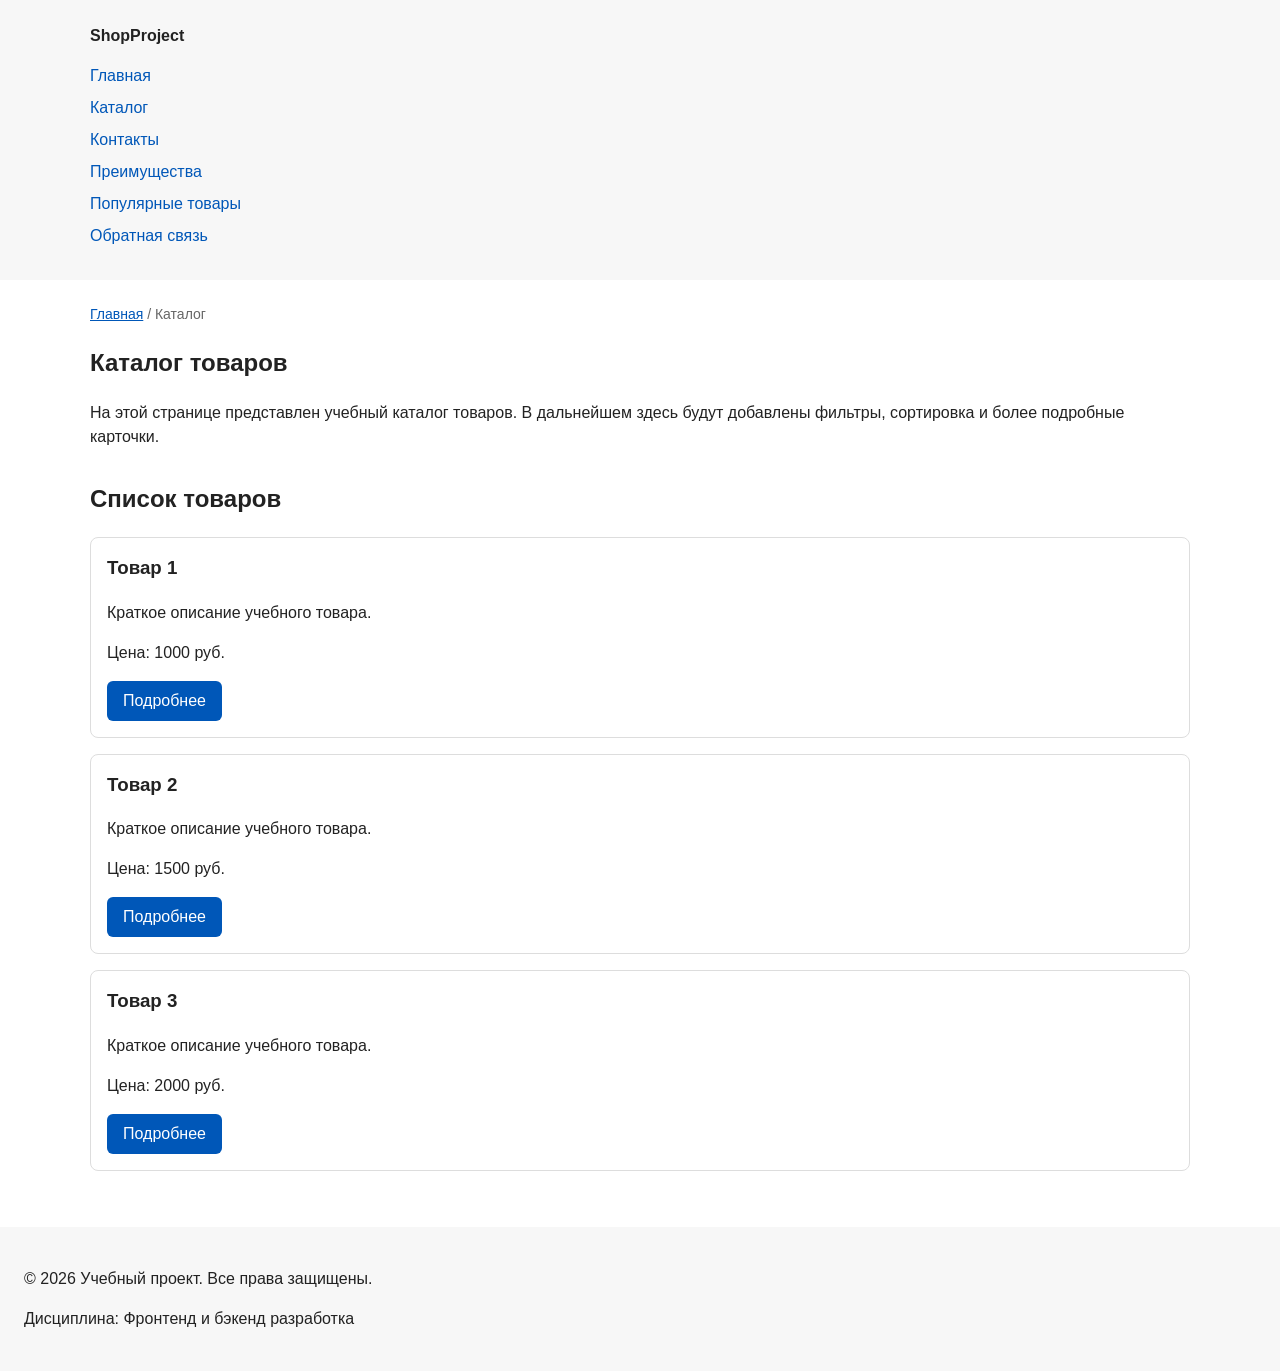
==== catalog.html @ c86d5896 "feat: add multi-page structure navigation and anchors" ====
<!DOCTYPE html>
<html lang="ru">
<head>
  <meta charset="UTF-8">
  <meta name="viewport" content="width=device-width, initial-scale=1.0">
  <meta name="description" content="Каталог товаров учебного интернет-магазина.">
  <meta property="og:type" content="website">
  <meta property="og:title" content="Каталог товаров — Учебный интернет-магазин">
  <meta property="og:description" content="Каталог товаров учебного интернет-магазина.">
  <meta property="og:image" content="https://artrrrr.github.io/kr1-html-css-shop/images/preview.png">
  <title>Каталог товаров — Учебный интернет-магазин</title>
  <link rel="stylesheet" href="css/style.css">
</head>
<body>
  <header>
    <div class="site-header">
      <a class="site-logo" href="index.html">ShopProject</a>

      <nav class="site-nav" aria-label="Основная навигация">
        <ul class="site-nav__list">
          <li><a href="index.html">Главная</a></li>
          <li><a href="catalog.html">Каталог</a></li>
          <li><a href="contacts.html">Контакты</a></li>
          <li><a href="index.html#advantages">Преимущества</a></li>
          <li><a href="index.html#popular">Популярные товары</a></li>
          <li><a href="index.html#contacts">Обратная связь</a></li>
        </ul>
      </nav>
    </div>
  </header>

  <main>
    <nav class="breadcrumbs" aria-label="Хлебные крошки">
      <a href="index.html">Главная</a>
      <span>Каталог</span>
    </nav>

    <section class="section">
      <h1>Каталог товаров</h1>
      <p>
        На этой странице представлен учебный каталог товаров.
        В дальнейшем здесь будут добавлены фильтры, сортировка и более
        подробные карточки.
      </p>
    </section>

    <section class="section">
      <h2>Список товаров</h2>

      <article class="product-card">
        <h3>Товар 1</h3>
        <p>Краткое описание учебного товара.</p>
        <p>Цена: 1000 руб.</p>
        <a class="button" href="index.html#popular">Подробнее</a>
      </article>

      <article class="product-card">
        <h3>Товар 2</h3>
        <p>Краткое описание учебного товара.</p>
        <p>Цена: 1500 руб.</p>
        <a class="button" href="index.html#popular">Подробнее</a>
      </article>

      <article class="product-card">
        <h3>Товар 3</h3>
        <p>Краткое описание учебного товара.</p>
        <p>Цена: 2000 руб.</p>
        <a class="button" href="index.html#popular">Подробнее</a>
      </article>
    </section>
  </main>

  <footer>
    <p>&copy; 2026 Учебный проект. Все права защищены.</p>
    <p>Дисциплина: Фронтенд и бэкенд разработка</p>
  </footer>
</body>
</html>
---- css/style.css ----
/* ===============================
   1. Переменные проекта
   =============================== */

:root {
  /* Основные цвета проекта */
  --color-bg: #ffffff;
  --color-text: #222222;
  --color-muted: #666666;
  --color-primary: #0057b8;
  --color-primary-dark: #003f86;
  --color-border: #dddddd;
  --color-surface: #f7f7f7;
  --color-surface-accent: #eef5ff;
  --color-danger: #b00020;
  --color-success: #168a2f;
  --color-success-bg: #eefaf0;
  --color-white: #ffffff;

  /* Отступы */
  --space-xs: 4px;
  --space-sm: 8px;
  --space-md: 16px;
  --space-lg: 24px;
  --space-xl: 32px;

  /* Скругления */
  --radius-sm: 6px;
  --radius-md: 8px;
  --radius-lg: 12px;

  /* Размеры */
  --container-width: 1100px;
}

/* ===============================
   2. Базовые стили
   =============================== */

/*
  Универсальное правило для всех элементов.
  border-box делает расчёт размеров более понятным:
  width включает content, padding и border.
*/
* {
  box-sizing: border-box;
}

/*
  Убираем стандартный внешний отступ браузера у body.
  Цвета текста и фона берутся из переменных.
*/
body {
  margin: 0;
  font-family: Arial, sans-serif;
  line-height: 1.5;
  color: var(--color-text);
  background-color: var(--color-bg);
}

/*
  Внутренние отступы основных областей страницы
  задаются по единой шкале отступов.
*/
header,
main,
footer {
  padding: var(--space-lg);
}

/*
  Шапка и подвал используют нейтральный фон.
*/
header {
  background-color: var(--color-surface);
}

footer {
  background-color: var(--color-surface);
}

/*
  Плавная прокрутка к якорям.
*/
html {
  scroll-behavior: smooth;
}

/*
  Подсветка элемента, к которому выполнен переход по якорной ссылке.
*/
:target {
  outline: 2px dashed var(--color-primary);
  outline-offset: 4px;
}

/* ===============================
   3. Общие элементы интерфейса
   =============================== */

a {
  color: var(--color-primary);
}

a:hover {
  color: var(--color-primary-dark);
}

a:focus-visible {
  outline: 2px solid var(--color-primary);
  outline-offset: 3px;
}

/*
  Кнопка: используется для ссылок-кнопок и элементов button.
*/
.button {
  display: inline-block;
  padding: var(--space-sm) var(--space-md);
  color: var(--color-white);
  background-color: var(--color-primary);
  text-decoration: none;
  border: none;
  border-radius: var(--radius-sm);
  font: inherit;
  cursor: pointer;
}

.button:hover {
  color: var(--color-white);
  background-color: var(--color-primary-dark);
}

.button:focus-visible {
  outline: 2px solid var(--color-primary);
  outline-offset: 3px;
}

.button:disabled {
  opacity: 0.6;
  cursor: not-allowed;
}

/* ===============================
   4. Компоненты страницы
   =============================== */

/*
  Ограничиваем ширину содержимого шапки.
*/
.site-header {
  max-width: var(--container-width);
  margin: 0 auto;
}

/*
  Текстовый логотип.
*/
.site-logo {
  font-weight: bold;
  text-decoration: none;
  color: var(--color-text);
}

/*
  Убираем стандартные отступы и маркеры списка навигации.
*/
.site-nav__list {
  padding: 0;
  margin: var(--space-md) 0 0;
  list-style: none;
}

.site-nav__list li {
  margin-bottom: var(--space-sm);
}

.site-nav__list a {
  color: var(--color-primary);
  text-decoration: none;
}

.site-nav__list a:hover {
  color: var(--color-primary-dark);
  text-decoration: underline;
}

/*
  Хлебные крошки на внутренних страницах.
*/
.breadcrumbs {
  max-width: var(--container-width);
  margin: 0 auto var(--space-md);
  font-size: 14px;
  color: var(--color-muted);
}

.breadcrumbs a {
  color: var(--color-primary);
}

.breadcrumbs span::before {
  content: " / ";
  color: var(--color-muted);
}

/*
  Hero-блок — первый крупный блок страницы.
*/
.hero {
  max-width: var(--container-width);
  margin: 0 auto var(--space-xl);
  padding: var(--space-xl) var(--space-lg);
  background-color: var(--color-surface-accent);
  border-radius: var(--radius-lg);
}

/*
  Общий класс для разделов страницы.
*/
.section {
  max-width: var(--container-width);
  margin: 0 auto var(--space-xl);
}

.section h2 {
  margin-top: 0;
}

/*
  Карточка товара.
*/
.product-card {
  margin-bottom: var(--space-md);
  padding: var(--space-md);
  border: 1px solid var(--color-border);
  border-radius: var(--radius-md);
  background-color: var(--color-bg);
}

.product-card:hover {
  border-color: var(--color-primary);
}

.product-card h3 {
  margin-top: 0;
}

/*
  Дополнительный информационный блок.
*/
.aside-info {
  max-width: var(--container-width);
  margin: 0 auto var(--space-xl);
  padding: var(--space-md);
  border-left: 4px solid var(--color-primary);
  background-color: var(--color-surface);
}

/* ===============================
   5. Форма и модальное окно
   =============================== */

.order-dialog {
  width: min(100% - 32px, 560px);
  padding: var(--space-lg);
  border: none;
  border-radius: var(--radius-lg);
}

.order-dialog::backdrop {
  background-color: rgba(0, 0, 0, 0.5);
}

.form-field {
  margin-bottom: var(--space-md);
}

.form-field label {
  display: block;
  margin-bottom: var(--space-xs);
}

.form-field input,
.form-field select,
.form-field textarea {
  width: 100%;
  padding: 10px 12px;
  border: 1px solid var(--color-border);
  border-radius: var(--radius-sm);
  font: inherit;
}

.form-field input[type="checkbox"] {
  width: auto;
}

.form-field small {
  display: block;
  margin-top: var(--space-xs);
  color: var(--color-muted);
}

/*
  Состояния полей формы.
*/
.form-field input:hover,
.form-field select:hover,
.form-field textarea:hover {
  border-color: var(--color-primary);
}

.form-field input:focus-visible,
.form-field select:focus-visible,
.form-field textarea:focus-visible,
.form-actions button:focus-visible {
  outline: 2px solid var(--color-primary);
  outline-offset: 3px;
}

/*
  Поля с ошибками: aria-invalid добавляется из js/main.js.
*/
[aria-invalid="true"] {
  border-color: var(--color-danger);
}

/*
  Кнопки формы.
*/
.form-actions {
  display: flex;
  gap: var(--space-sm);
  margin-top: var(--space-lg);
}

.form-actions button {
  padding: var(--space-sm) var(--space-md);
  border: 1px solid var(--color-primary);
  border-radius: var(--radius-sm);
  font: inherit;
  color: var(--color-primary);
  background-color: var(--color-white);
  cursor: pointer;
}

.form-actions button:hover {
  background-color: var(--color-surface-accent);
}

.form-actions button[type="submit"] {
  color: var(--color-white);
  background-color: var(--color-primary);
}

.form-actions button[type="submit"]:hover {
  background-color: var(--color-primary-dark);
}

.form-actions button:disabled {
  opacity: 0.6;
  cursor: not-allowed;
}

/*
  Сообщение об успешной отправке.
*/
.success-message {
  max-width: var(--container-width);
  margin: var(--space-lg) auto;
  padding: var(--space-md);
  border-left: 4px solid var(--color-success);
  background-color: var(--color-success-bg);
}
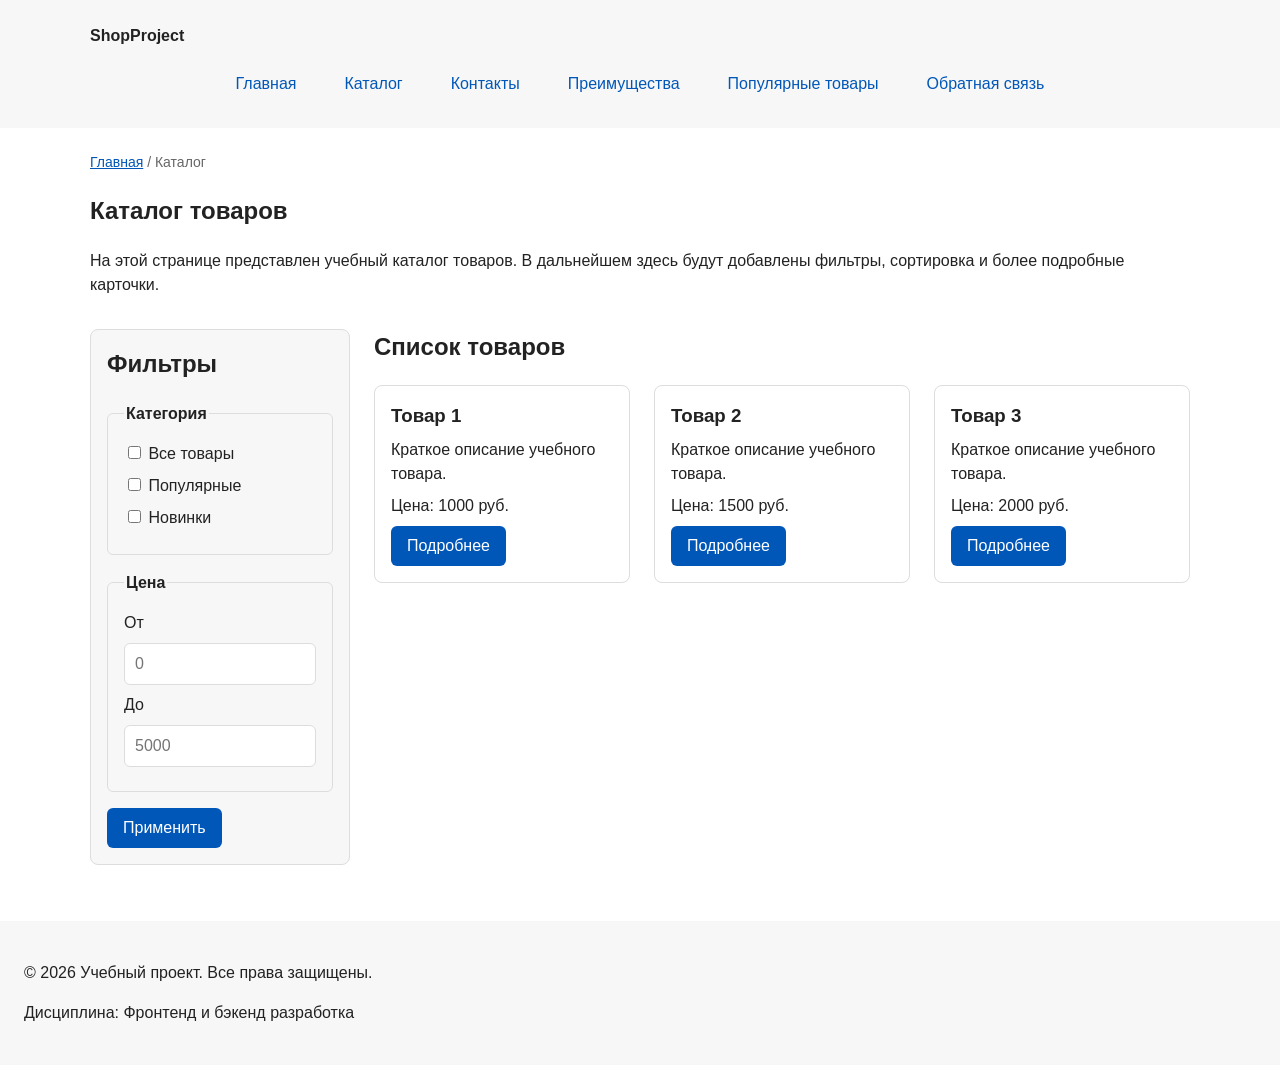
==== commit cf26bf4f: "feat: add flex navigation and grid catalog layout" ====
--- a/catalog.html
+++ b/catalog.html
@@ -44,29 +44,70 @@
       </p>
     </section>
 
-    <section class="section">
-      <h2>Список товаров</h2>
+    <section class="catalog-layout">
+      <aside class="catalog-filters">
+        <h2>Фильтры</h2>
 
-      <article class="product-card">
-        <h3>Товар 1</h3>
-        <p>Краткое описание учебного товара.</p>
-        <p>Цена: 1000 руб.</p>
-        <a class="button" href="index.html#popular">Подробнее</a>
-      </article>
+        <form class="filters-form" action="#" method="get">
+          <fieldset>
+            <legend>Категория</legend>
 
-      <article class="product-card">
-        <h3>Товар 2</h3>
-        <p>Краткое описание учебного товара.</p>
-        <p>Цена: 1500 руб.</p>
-        <a class="button" href="index.html#popular">Подробнее</a>
-      </article>
+            <label>
+              <input type="checkbox" name="category" value="all">
+              Все товары
+            </label>
 
-      <article class="product-card">
-        <h3>Товар 3</h3>
-        <p>Краткое описание учебного товара.</p>
-        <p>Цена: 2000 руб.</p>
-        <a class="button" href="index.html#popular">Подробнее</a>
-      </article>
+            <label>
+              <input type="checkbox" name="category" value="popular">
+              Популярные
+            </label>
+
+            <label>
+              <input type="checkbox" name="category" value="new">
+              Новинки
+            </label>
+          </fieldset>
+
+          <fieldset>
+            <legend>Цена</legend>
+
+            <label for="price-from">От</label>
+            <input id="price-from" name="price-from" type="number" min="0" placeholder="0">
+
+            <label for="price-to">До</label>
+            <input id="price-to" name="price-to" type="number" min="0" placeholder="5000">
+          </fieldset>
+
+          <button class="button" type="submit">Применить</button>
+        </form>
+      </aside>
+
+      <section class="catalog-products">
+        <h2>Список товаров</h2>
+
+        <div class="products-grid">
+          <article class="product-card">
+            <h3>Товар 1</h3>
+            <p>Краткое описание учебного товара.</p>
+            <p>Цена: 1000 руб.</p>
+            <a class="button" href="index.html#popular">Подробнее</a>
+          </article>
+
+          <article class="product-card">
+            <h3>Товар 2</h3>
+            <p>Краткое описание учебного товара.</p>
+            <p>Цена: 1500 руб.</p>
+            <a class="button" href="index.html#popular">Подробнее</a>
+          </article>
+
+          <article class="product-card">
+            <h3>Товар 3</h3>
+            <p>Краткое описание учебного товара.</p>
+            <p>Цена: 2000 руб.</p>
+            <a class="button" href="index.html#popular">Подробнее</a>
+          </article>
+        </div>
+      </section>
     </section>
   </main>
 
--- a/css/style.css
+++ b/css/style.css
@@ -163,26 +163,30 @@
 }
 
 /*
-  Убираем стандартные отступы и маркеры списка навигации.
+  Навигационное меню выстраивается в строку через Flexbox.
 */
 .site-nav__list {
+  display: flex;
+  flex-wrap: wrap;
+  justify-content: center;
+  align-items: center;
+  gap: var(--space-md);
   padding: 0;
   margin: var(--space-md) 0 0;
   list-style: none;
 }
 
-.site-nav__list li {
-  margin-bottom: var(--space-sm);
-}
-
 .site-nav__list a {
+  display: inline-block;
+  padding: var(--space-sm) var(--space-md);
   color: var(--color-primary);
   text-decoration: none;
+  border-radius: var(--radius-sm);
 }
 
 .site-nav__list a:hover {
-  color: var(--color-primary-dark);
-  text-decoration: underline;
+  color: var(--color-white);
+  background-color: var(--color-primary);
 }
 
 /*
@@ -228,10 +232,22 @@
 }
 
 /*
-  Карточка товара.
+  Сетка карточек товаров через CSS Grid.
+*/
+.products-grid {
+  display: grid;
+  grid-template-columns: repeat(3, 1fr);
+  gap: var(--space-lg);
+}
+
+/*
+  Карточка товара: внутренняя структура через Flexbox.
 */
 .product-card {
-  margin-bottom: var(--space-md);
+  display: flex;
+  flex-direction: column;
+  gap: var(--space-sm);
+  margin-bottom: 0;
   padding: var(--space-md);
   border: 1px solid var(--color-border);
   border-radius: var(--radius-md);
@@ -242,8 +258,88 @@
   border-color: var(--color-primary);
 }
 
-.product-card h3 {
+.product-card h3,
+.product-card p {
+  margin: 0;
+}
+
+/*
+  Кнопка прижимается к нижней части карточки.
+*/
+.product-card .button {
+  margin-top: auto;
+  align-self: flex-start;
+}
+
+/*
+  Страница каталога: «фильтры + товары» через CSS Grid.
+*/
+.catalog-layout {
+  max-width: var(--container-width);
+  margin: 0 auto var(--space-xl);
+  display: grid;
+  grid-template-columns: 260px 1fr;
+  grid-template-areas: "filters products";
+  gap: var(--space-lg);
+}
+
+.catalog-filters {
+  grid-area: filters;
+  padding: var(--space-md);
+  border: 1px solid var(--color-border);
+  border-radius: var(--radius-md);
+  background-color: var(--color-surface);
+}
+
+.catalog-filters h2,
+.catalog-products h2 {
   margin-top: 0;
+}
+
+.catalog-products {
+  grid-area: products;
+}
+
+/*
+  Форма фильтров.
+*/
+.filters-form {
+  display: grid;
+  gap: var(--space-md);
+}
+
+.filters-form fieldset {
+  margin: 0;
+  padding: var(--space-md);
+  border: 1px solid var(--color-border);
+  border-radius: var(--radius-sm);
+}
+
+.filters-form legend {
+  font-weight: 700;
+}
+
+.filters-form label {
+  display: block;
+  margin-bottom: var(--space-sm);
+}
+
+.filters-form input[type="number"] {
+  width: 100%;
+  padding: 8px 10px;
+  margin-bottom: var(--space-sm);
+  border: 1px solid var(--color-border);
+  border-radius: var(--radius-sm);
+  font: inherit;
+}
+
+.filters-form input[type="number"]:focus-visible {
+  outline: 2px solid var(--color-primary);
+  outline-offset: 3px;
+}
+
+.filters-form .button {
+  justify-self: start;
 }
 
 /*
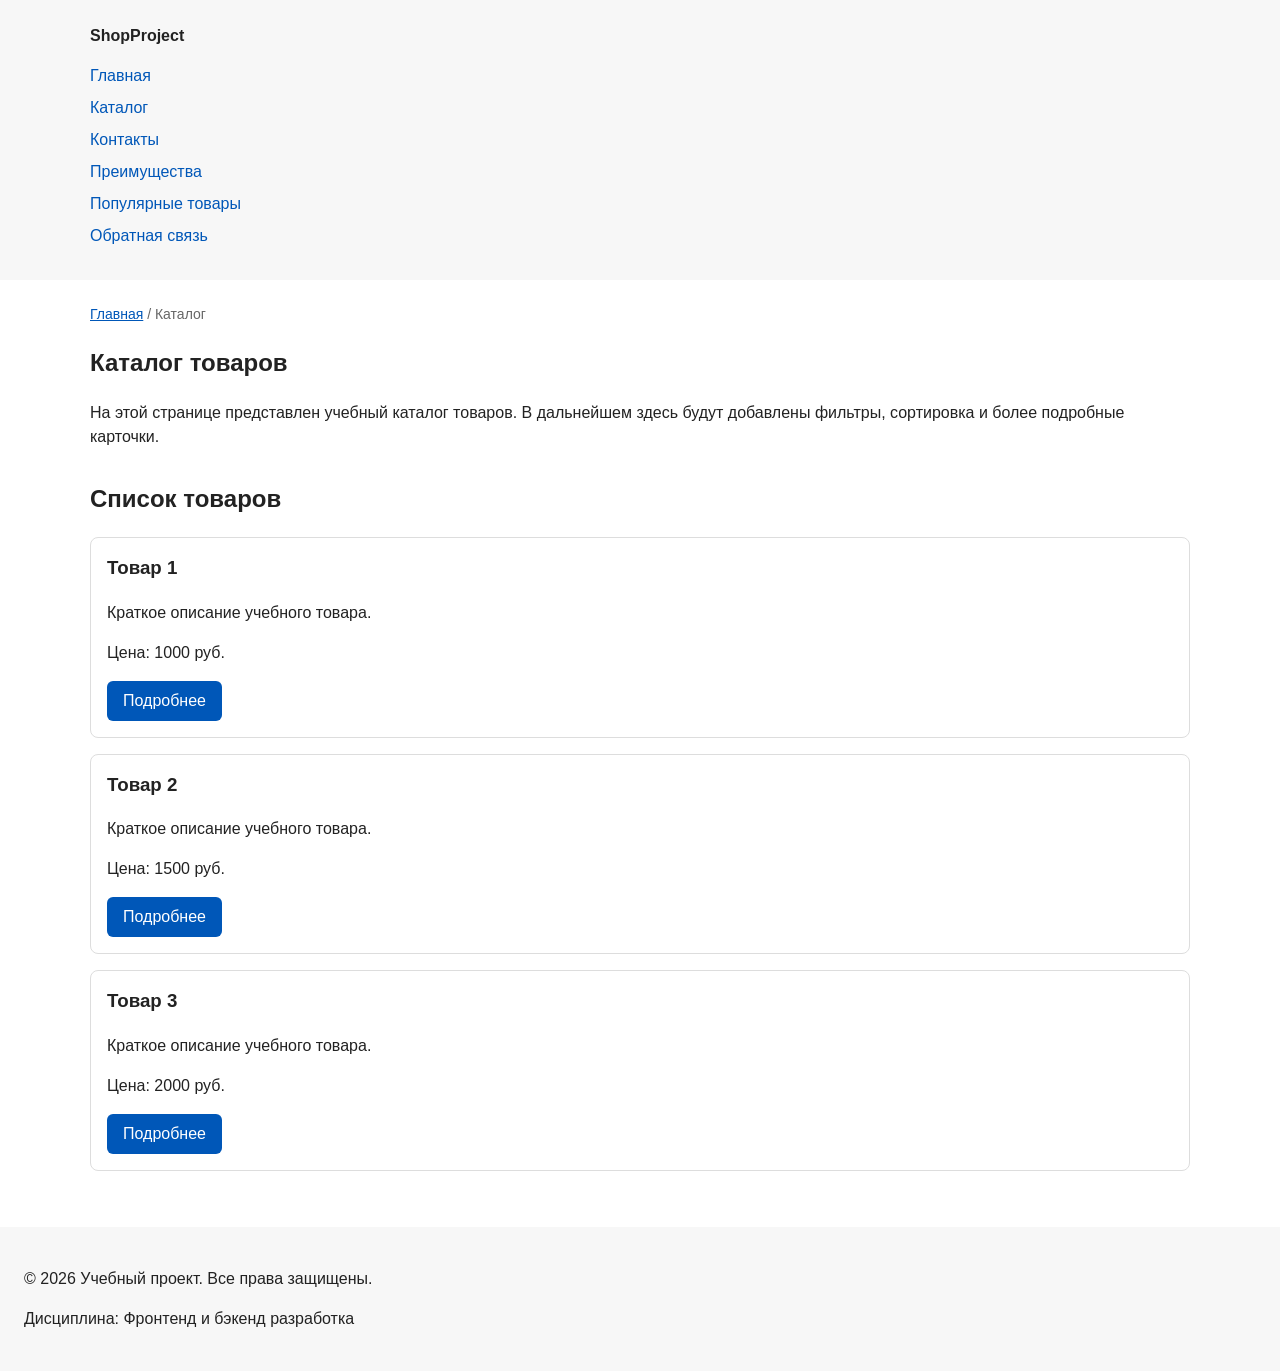
==== commit aaee085b: "Merge pull request #5 from ArtRRRR/feature/multi-page-navigation Add multi-page structure navigation" ====
--- a/catalog.html
+++ b/catalog.html
@@ -44,70 +44,29 @@
       </p>
     </section>
 
-    <section class="catalog-layout">
-      <aside class="catalog-filters">
-        <h2>Фильтры</h2>
+    <section class="section">
+      <h2>Список товаров</h2>
 
-        <form class="filters-form" action="#" method="get">
-          <fieldset>
-            <legend>Категория</legend>
+      <article class="product-card">
+        <h3>Товар 1</h3>
+        <p>Краткое описание учебного товара.</p>
+        <p>Цена: 1000 руб.</p>
+        <a class="button" href="index.html#popular">Подробнее</a>
+      </article>
 
-            <label>
-              <input type="checkbox" name="category" value="all">
-              Все товары
-            </label>
+      <article class="product-card">
+        <h3>Товар 2</h3>
+        <p>Краткое описание учебного товара.</p>
+        <p>Цена: 1500 руб.</p>
+        <a class="button" href="index.html#popular">Подробнее</a>
+      </article>
 
-            <label>
-              <input type="checkbox" name="category" value="popular">
-              Популярные
-            </label>
-
-            <label>
-              <input type="checkbox" name="category" value="new">
-              Новинки
-            </label>
-          </fieldset>
-
-          <fieldset>
-            <legend>Цена</legend>
-
-            <label for="price-from">От</label>
-            <input id="price-from" name="price-from" type="number" min="0" placeholder="0">
-
-            <label for="price-to">До</label>
-            <input id="price-to" name="price-to" type="number" min="0" placeholder="5000">
-          </fieldset>
-
-          <button class="button" type="submit">Применить</button>
-        </form>
-      </aside>
-
-      <section class="catalog-products">
-        <h2>Список товаров</h2>
-
-        <div class="products-grid">
-          <article class="product-card">
-            <h3>Товар 1</h3>
-            <p>Краткое описание учебного товара.</p>
-            <p>Цена: 1000 руб.</p>
-            <a class="button" href="index.html#popular">Подробнее</a>
-          </article>
-
-          <article class="product-card">
-            <h3>Товар 2</h3>
-            <p>Краткое описание учебного товара.</p>
-            <p>Цена: 1500 руб.</p>
-            <a class="button" href="index.html#popular">Подробнее</a>
-          </article>
-
-          <article class="product-card">
-            <h3>Товар 3</h3>
-            <p>Краткое описание учебного товара.</p>
-            <p>Цена: 2000 руб.</p>
-            <a class="button" href="index.html#popular">Подробнее</a>
-          </article>
-        </div>
-      </section>
+      <article class="product-card">
+        <h3>Товар 3</h3>
+        <p>Краткое описание учебного товара.</p>
+        <p>Цена: 2000 руб.</p>
+        <a class="button" href="index.html#popular">Подробнее</a>
+      </article>
     </section>
   </main>
 
--- a/css/style.css
+++ b/css/style.css
@@ -163,30 +163,26 @@
 }
 
 /*
-  Навигационное меню выстраивается в строку через Flexbox.
+  Убираем стандартные отступы и маркеры списка навигации.
 */
 .site-nav__list {
-  display: flex;
-  flex-wrap: wrap;
-  justify-content: center;
-  align-items: center;
-  gap: var(--space-md);
   padding: 0;
   margin: var(--space-md) 0 0;
   list-style: none;
 }
 
+.site-nav__list li {
+  margin-bottom: var(--space-sm);
+}
+
 .site-nav__list a {
-  display: inline-block;
-  padding: var(--space-sm) var(--space-md);
   color: var(--color-primary);
   text-decoration: none;
-  border-radius: var(--radius-sm);
 }
 
 .site-nav__list a:hover {
-  color: var(--color-white);
-  background-color: var(--color-primary);
+  color: var(--color-primary-dark);
+  text-decoration: underline;
 }
 
 /*
@@ -232,22 +228,10 @@
 }
 
 /*
-  Сетка карточек товаров через CSS Grid.
-*/
-.products-grid {
-  display: grid;
-  grid-template-columns: repeat(3, 1fr);
-  gap: var(--space-lg);
-}
-
-/*
-  Карточка товара: внутренняя структура через Flexbox.
+  Карточка товара.
 */
 .product-card {
-  display: flex;
-  flex-direction: column;
-  gap: var(--space-sm);
-  margin-bottom: 0;
+  margin-bottom: var(--space-md);
   padding: var(--space-md);
   border: 1px solid var(--color-border);
   border-radius: var(--radius-md);
@@ -258,88 +242,8 @@
   border-color: var(--color-primary);
 }
 
-.product-card h3,
-.product-card p {
-  margin: 0;
-}
-
-/*
-  Кнопка прижимается к нижней части карточки.
-*/
-.product-card .button {
-  margin-top: auto;
-  align-self: flex-start;
-}
-
-/*
-  Страница каталога: «фильтры + товары» через CSS Grid.
-*/
-.catalog-layout {
-  max-width: var(--container-width);
-  margin: 0 auto var(--space-xl);
-  display: grid;
-  grid-template-columns: 260px 1fr;
-  grid-template-areas: "filters products";
-  gap: var(--space-lg);
-}
-
-.catalog-filters {
-  grid-area: filters;
-  padding: var(--space-md);
-  border: 1px solid var(--color-border);
-  border-radius: var(--radius-md);
-  background-color: var(--color-surface);
-}
-
-.catalog-filters h2,
-.catalog-products h2 {
+.product-card h3 {
   margin-top: 0;
-}
-
-.catalog-products {
-  grid-area: products;
-}
-
-/*
-  Форма фильтров.
-*/
-.filters-form {
-  display: grid;
-  gap: var(--space-md);
-}
-
-.filters-form fieldset {
-  margin: 0;
-  padding: var(--space-md);
-  border: 1px solid var(--color-border);
-  border-radius: var(--radius-sm);
-}
-
-.filters-form legend {
-  font-weight: 700;
-}
-
-.filters-form label {
-  display: block;
-  margin-bottom: var(--space-sm);
-}
-
-.filters-form input[type="number"] {
-  width: 100%;
-  padding: 8px 10px;
-  margin-bottom: var(--space-sm);
-  border: 1px solid var(--color-border);
-  border-radius: var(--radius-sm);
-  font: inherit;
-}
-
-.filters-form input[type="number"]:focus-visible {
-  outline: 2px solid var(--color-primary);
-  outline-offset: 3px;
-}
-
-.filters-form .button {
-  justify-self: start;
 }
 
 /*
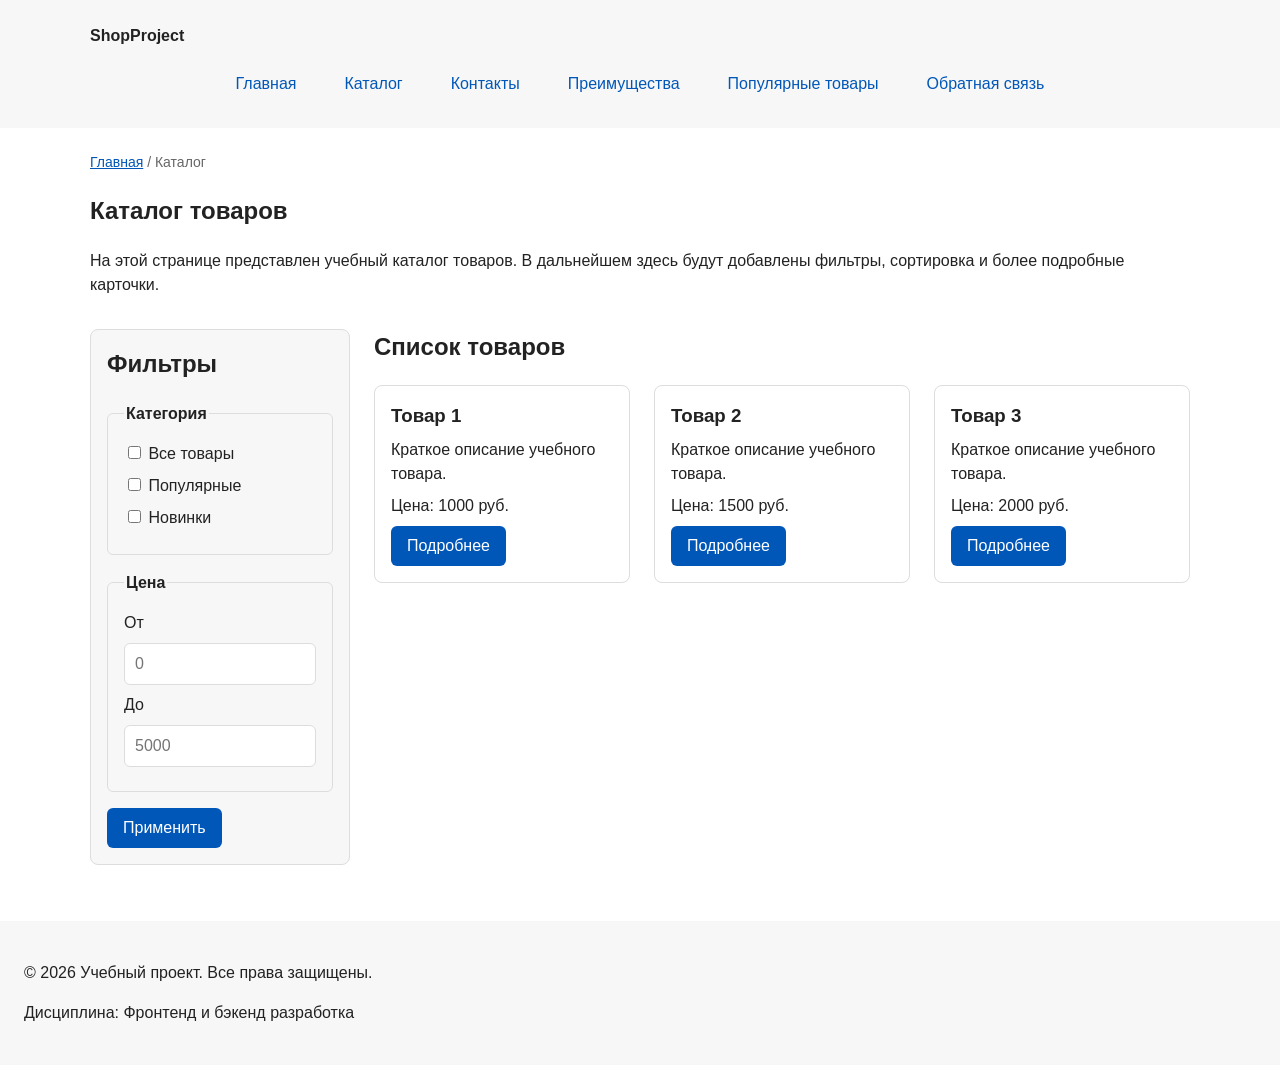
==== commit e1d242ff: "Merge pull request #6 from ArtRRRR/feature/flex-grid-navigation Add flex navigation and grid catalog" ====
--- a/catalog.html
+++ b/catalog.html
@@ -44,29 +44,70 @@
       </p>
     </section>
 
-    <section class="section">
-      <h2>Список товаров</h2>
+    <section class="catalog-layout">
+      <aside class="catalog-filters">
+        <h2>Фильтры</h2>
 
-      <article class="product-card">
-        <h3>Товар 1</h3>
-        <p>Краткое описание учебного товара.</p>
-        <p>Цена: 1000 руб.</p>
-        <a class="button" href="index.html#popular">Подробнее</a>
-      </article>
+        <form class="filters-form" action="#" method="get">
+          <fieldset>
+            <legend>Категория</legend>
 
-      <article class="product-card">
-        <h3>Товар 2</h3>
-        <p>Краткое описание учебного товара.</p>
-        <p>Цена: 1500 руб.</p>
-        <a class="button" href="index.html#popular">Подробнее</a>
-      </article>
+            <label>
+              <input type="checkbox" name="category" value="all">
+              Все товары
+            </label>
 
-      <article class="product-card">
-        <h3>Товар 3</h3>
-        <p>Краткое описание учебного товара.</p>
-        <p>Цена: 2000 руб.</p>
-        <a class="button" href="index.html#popular">Подробнее</a>
-      </article>
+            <label>
+              <input type="checkbox" name="category" value="popular">
+              Популярные
+            </label>
+
+            <label>
+              <input type="checkbox" name="category" value="new">
+              Новинки
+            </label>
+          </fieldset>
+
+          <fieldset>
+            <legend>Цена</legend>
+
+            <label for="price-from">От</label>
+            <input id="price-from" name="price-from" type="number" min="0" placeholder="0">
+
+            <label for="price-to">До</label>
+            <input id="price-to" name="price-to" type="number" min="0" placeholder="5000">
+          </fieldset>
+
+          <button class="button" type="submit">Применить</button>
+        </form>
+      </aside>
+
+      <section class="catalog-products">
+        <h2>Список товаров</h2>
+
+        <div class="products-grid">
+          <article class="product-card">
+            <h3>Товар 1</h3>
+            <p>Краткое описание учебного товара.</p>
+            <p>Цена: 1000 руб.</p>
+            <a class="button" href="index.html#popular">Подробнее</a>
+          </article>
+
+          <article class="product-card">
+            <h3>Товар 2</h3>
+            <p>Краткое описание учебного товара.</p>
+            <p>Цена: 1500 руб.</p>
+            <a class="button" href="index.html#popular">Подробнее</a>
+          </article>
+
+          <article class="product-card">
+            <h3>Товар 3</h3>
+            <p>Краткое описание учебного товара.</p>
+            <p>Цена: 2000 руб.</p>
+            <a class="button" href="index.html#popular">Подробнее</a>
+          </article>
+        </div>
+      </section>
     </section>
   </main>
 
--- a/css/style.css
+++ b/css/style.css
@@ -163,26 +163,30 @@
 }
 
 /*
-  Убираем стандартные отступы и маркеры списка навигации.
+  Навигационное меню выстраивается в строку через Flexbox.
 */
 .site-nav__list {
+  display: flex;
+  flex-wrap: wrap;
+  justify-content: center;
+  align-items: center;
+  gap: var(--space-md);
   padding: 0;
   margin: var(--space-md) 0 0;
   list-style: none;
 }
 
-.site-nav__list li {
-  margin-bottom: var(--space-sm);
-}
-
 .site-nav__list a {
+  display: inline-block;
+  padding: var(--space-sm) var(--space-md);
   color: var(--color-primary);
   text-decoration: none;
+  border-radius: var(--radius-sm);
 }
 
 .site-nav__list a:hover {
-  color: var(--color-primary-dark);
-  text-decoration: underline;
+  color: var(--color-white);
+  background-color: var(--color-primary);
 }
 
 /*
@@ -228,10 +232,22 @@
 }
 
 /*
-  Карточка товара.
+  Сетка карточек товаров через CSS Grid.
+*/
+.products-grid {
+  display: grid;
+  grid-template-columns: repeat(3, 1fr);
+  gap: var(--space-lg);
+}
+
+/*
+  Карточка товара: внутренняя структура через Flexbox.
 */
 .product-card {
-  margin-bottom: var(--space-md);
+  display: flex;
+  flex-direction: column;
+  gap: var(--space-sm);
+  margin-bottom: 0;
   padding: var(--space-md);
   border: 1px solid var(--color-border);
   border-radius: var(--radius-md);
@@ -242,8 +258,88 @@
   border-color: var(--color-primary);
 }
 
-.product-card h3 {
+.product-card h3,
+.product-card p {
+  margin: 0;
+}
+
+/*
+  Кнопка прижимается к нижней части карточки.
+*/
+.product-card .button {
+  margin-top: auto;
+  align-self: flex-start;
+}
+
+/*
+  Страница каталога: «фильтры + товары» через CSS Grid.
+*/
+.catalog-layout {
+  max-width: var(--container-width);
+  margin: 0 auto var(--space-xl);
+  display: grid;
+  grid-template-columns: 260px 1fr;
+  grid-template-areas: "filters products";
+  gap: var(--space-lg);
+}
+
+.catalog-filters {
+  grid-area: filters;
+  padding: var(--space-md);
+  border: 1px solid var(--color-border);
+  border-radius: var(--radius-md);
+  background-color: var(--color-surface);
+}
+
+.catalog-filters h2,
+.catalog-products h2 {
   margin-top: 0;
+}
+
+.catalog-products {
+  grid-area: products;
+}
+
+/*
+  Форма фильтров.
+*/
+.filters-form {
+  display: grid;
+  gap: var(--space-md);
+}
+
+.filters-form fieldset {
+  margin: 0;
+  padding: var(--space-md);
+  border: 1px solid var(--color-border);
+  border-radius: var(--radius-sm);
+}
+
+.filters-form legend {
+  font-weight: 700;
+}
+
+.filters-form label {
+  display: block;
+  margin-bottom: var(--space-sm);
+}
+
+.filters-form input[type="number"] {
+  width: 100%;
+  padding: 8px 10px;
+  margin-bottom: var(--space-sm);
+  border: 1px solid var(--color-border);
+  border-radius: var(--radius-sm);
+  font: inherit;
+}
+
+.filters-form input[type="number"]:focus-visible {
+  outline: 2px solid var(--color-primary);
+  outline-offset: 3px;
+}
+
+.filters-form .button {
+  justify-self: start;
 }
 
 /*
